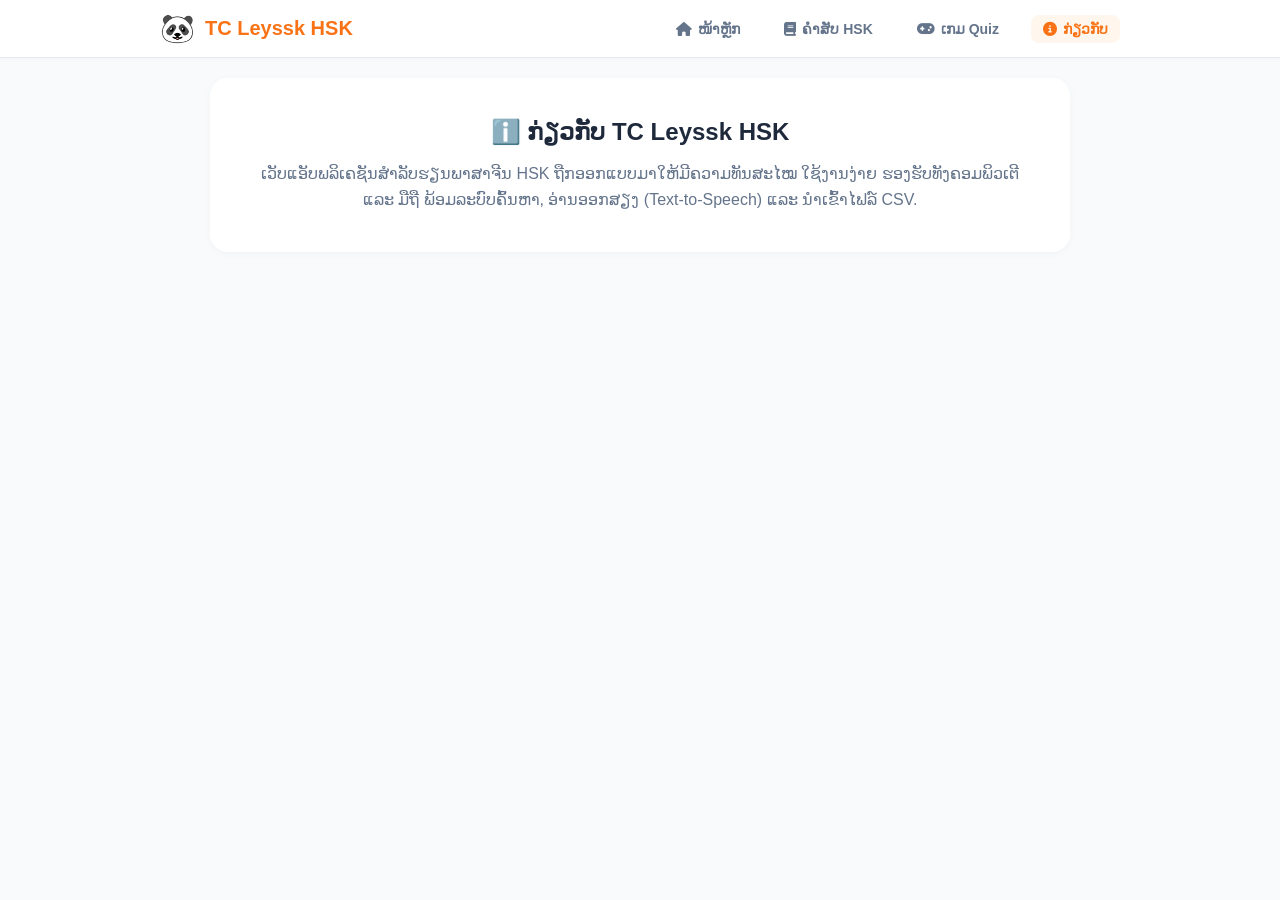
==== about.html @ 95c9190b "Add files via upload" ====
<!DOCTYPE html>
<html lang="lo">
<head>
    <meta charset="UTF-8">
    <meta name="viewport" content="width=device-width, initial-scale=1.0">
    <title>ກ່ຽວກັບ - TC Leyssk HSK</title>
    <link rel="stylesheet" href="https://cdnjs.cloudflare.com/ajax/libs/font-awesome/6.4.0/css/all.min.css">
    <link rel="stylesheet" href="style.css">
</head>
<body>

    <header class="app-header">
        <div class="header-content">
            <div class="logo-area" onclick="location.href='index.html'" style="cursor:pointer;">
                <span class="logo-emoji">🐼</span>
                <h2>TC Leyssk HSK</h2>
            </div>
            <nav class="desktop-nav">
                <a href="index.html"><i class="fa-solid fa-house"></i> ໜ້າຫຼັກ</a>
                <a href="vocab.html"><i class="fa-solid fa-book"></i> ຄຳສັບ HSK</a>
                <a href="quiz.html"><i class="fa-solid fa-gamepad"></i> ເກມ Quiz</a>
                <a href="about.html" class="active"><i class="fa-solid fa-circle-info"></i> ກ່ຽວກັບ</a>
            </nav>
        </div>
    </header>

    <main class="app-container">
        <div class="vocab-section" style="text-align: center; padding: 40px;">
            <h2>ℹ️ ກ່ຽວກັບ TC Leyssk HSK</h2>
            <p style="margin-top: 15px; color: var(--text-muted); line-height: 1.6;">
                ເວັບແອັບພລິເຄຊັນສຳລັບຮຽນພາສາຈີນ HSK ຖືກອອກແບບມາໃຫ້ມີຄວາມທັນສະໄໝ ໃຊ້ງານງ່າຍ 
                ຮອງຮັບທັງຄອມພິວເຕີ ແລະ ມືຖື ພ້ອມລະບົບຄົ້ນຫາ, ອ່ານອອກສຽງ (Text-to-Speech) ແລະ ນຳເຂົ້າໄຟລ໌ CSV.
            </p>
        </div>
    </main>

    <div class="bottom-nav">
        <a href="index.html" class="nav-item"><i class="fa-solid fa-house"></i><span>ໜ້າຫຼັກ</span></a>
        <a href="vocab.html" class="nav-item"><i class="fa-solid fa-book"></i><span>ຄຳສັບ</span></a>
        <a href="quiz.html" class="nav-item"><i class="fa-solid fa-gamepad"></i><span>Quiz</span></a>
        <a href="about.html" class="nav-item active"><i class="fa-solid fa-circle-info"></i><span>ກ່ຽວກັບ</span></a>
    </div>
</body>
</html>
---- style.css ----
:root {
    --primary: #f97316;
    --primary-hover: #ea580c;
    --bg-body: #f8fafc;
    --text-main: #1e293b;
    --text-muted: #64748b;
    --white: #ffffff;
}

* { box-sizing: border-box; margin: 0; padding: 0; font-family: 'Phetsarath OT', 'Segoe UI', sans-serif; }
body { background-color: var(--bg-body); color: var(--text-main); padding-bottom: 90px; min-height: 100vh; }

/* Header Desktop */
.app-header { background: var(--white); border-bottom: 1px solid #e2e8f0; position: sticky; top: 0; z-index: 1000; box-shadow: 0 2px 4px rgba(0,0,0,0.02); }
.header-content { max-width: 1000px; margin: 0 auto; padding: 12px 20px; display: flex; justify-content: space-between; align-items: center; }
.logo-area { display: flex; align-items: center; gap: 10px; }
.logo-emoji { font-size: 28px; }
.logo-area h2 { font-size: 20px; color: var(--primary); }

.desktop-nav { display: flex; gap: 20px; }
.desktop-nav a { text-decoration: none; color: var(--text-muted); font-weight: bold; font-size: 14px; display: flex; align-items: center; gap: 6px; padding: 6px 12px; border-radius: 8px; transition: 0.2s; }
.desktop-nav a:hover, .desktop-nav a.active { color: var(--primary); background: #fff7ed; }

@media(max-width: 768px) {
    .desktop-nav { display: none; }
}

/* Container */
.app-container { max-width: 900px; margin: 0 auto; padding: 20px; }

/* Hero Banner */
.hero-banner {
    background: linear-gradient(135deg, #ff7e5f, #feb47b); color: white;
    border-radius: 20px; padding: 30px; margin-bottom: 25px; display: flex;
    justify-content: space-between; align-items: center; box-shadow: 0 10px 20px rgba(249, 115, 22, 0.2);
}
.banner-tag { background: #facc15; color: #854d0e; font-size: 11px; font-weight: bold; padding: 3px 8px; border-radius: 8px; }
.hero-text h1 { font-size: 26px; margin: 8px 0; }
.hero-text p { font-size: 14px; opacity: 0.9; margin-bottom: 15px; }
.btn-hero { background: white; color: var(--primary); padding: 10px 20px; border-radius: 20px; text-decoration: none; font-weight: bold; display: inline-block; box-shadow: 0 4px 10px rgba(0,0,0,0.1); }
.hero-icon { font-size: 70px; }

@media(max-width: 600px) {
    .hero-banner { flex-direction: column; text-align: center; gap: 15px; }
}

/* Section Header */
.section-header { display: flex; align-items: center; gap: 10px; margin-top: 25px; margin-bottom: 15px; }
.section-icon { width: 34px; height: 34px; color: white; border-radius: 10px; display: flex; align-items: center; justify-content: center; font-size: 14px; }
.section-header h3 { font-size: 18px; font-weight: bold; }

/* HSK Grid */
.hsk-grid { display: grid; grid-template-columns: repeat(3, 1fr); gap: 15px; margin-bottom: 25px; }
@media(max-width: 700px) { .hsk-grid { grid-template-columns: repeat(2, 1fr); } }

.hsk-card { background: white; border-radius: 16px; padding: 18px; display: flex; align-items: center; justify-content: space-between; cursor: pointer; box-shadow: 0 2px 8px rgba(0,0,0,0.03); transition: transform 0.2s; border: 1px solid #f1f5f9; }
.hsk-card:hover { transform: translateY(-3px); box-shadow: 0 6px 15px rgba(0,0,0,0.06); }
.hsk-info h4 { font-size: 16px; margin-bottom: 2px; }
.hsk-info p { font-size: 11px; color: var(--text-muted); }
.hsk-badge { width: 38px; height: 38px; border-radius: 12px; color: white; display: flex; align-items: center; justify-content: center; font-weight: bold; font-size: 16px; }

/* Colors */
.bg-blue { background: #3b82f6; } .bg-green { background: #22c55e; }
.bg-purple { background: #a855f7; } .bg-orange { background: #f97316; }
.bg-pink { background: #ec4899; } .bg-teal { background: #14b8a6; }

/* Search Bar */
.search-container { position: relative; margin-bottom: 20px; }
.search-input { width: 100%; padding: 14px 20px 14px 45px; border-radius: 25px; border: 1px solid #e2e8f0; font-size: 15px; outline: none; background: white; box-shadow: 0 2px 6px rgba(0,0,0,0.02); }
.search-icon { position: absolute; left: 18px; top: 50%; transform: translateY(-50%); color: #94a3b8; }

/* Vocab Section */
.vocab-section { background: white; border-radius: 18px; padding: 20px; box-shadow: 0 2px 10px rgba(0,0,0,0.03); margin-bottom: 40px; }
.upload-box { background: #f8fafc; border: 1px dashed #cbd5e1; padding: 15px; border-radius: 12px; margin-bottom: 15px; }
.upload-controls { display: flex; gap: 10px; margin-top: 10px; flex-wrap: wrap; align-items: center; }
.btn { padding: 8px 18px; border-radius: 20px; border: none; font-weight: bold; cursor: pointer; font-size: 13px; }
.btn-primary { background: var(--primary); color: white; }
.btn-danger { background: #ef4444; color: white; }

.table-responsive { width: 100%; overflow-x: auto; }
table { width: 100%; border-collapse: collapse; margin-top: 10px; min-width: 500px; }
th, td { border-bottom: 1px solid #f1f5f9; padding: 12px; text-align: center; }
th { color: var(--text-muted); font-size: 13px; }

/* Quiz Box */
.quiz-box { background: white; border-radius: 20px; padding: 40px; text-align: center; box-shadow: 0 4px 15px rgba(0,0,0,0.04); }

/* Bottom Nav (Mobile) */
.bottom-nav { position: fixed; bottom: 0; left: 0; right: 0; background: white; display: flex; justify-content: space-around; padding: 10px 0; border-top: 1px solid #e2e8f0; z-index: 1000; box-shadow: 0 -2px 10px rgba(0,0,0,0.04); }
.nav-item { color: #94a3b8; text-decoration: none; display: flex; flex-direction: column; align-items: center; font-size: 11px; gap: 2px; }
.nav-item.active { color: var(--primary); font-weight: bold; }
.nav-item i { font-size: 18px; }

@media(min-width: 769px) {
    .bottom-nav { display: none; }
    body { padding-bottom: 20px; }
}
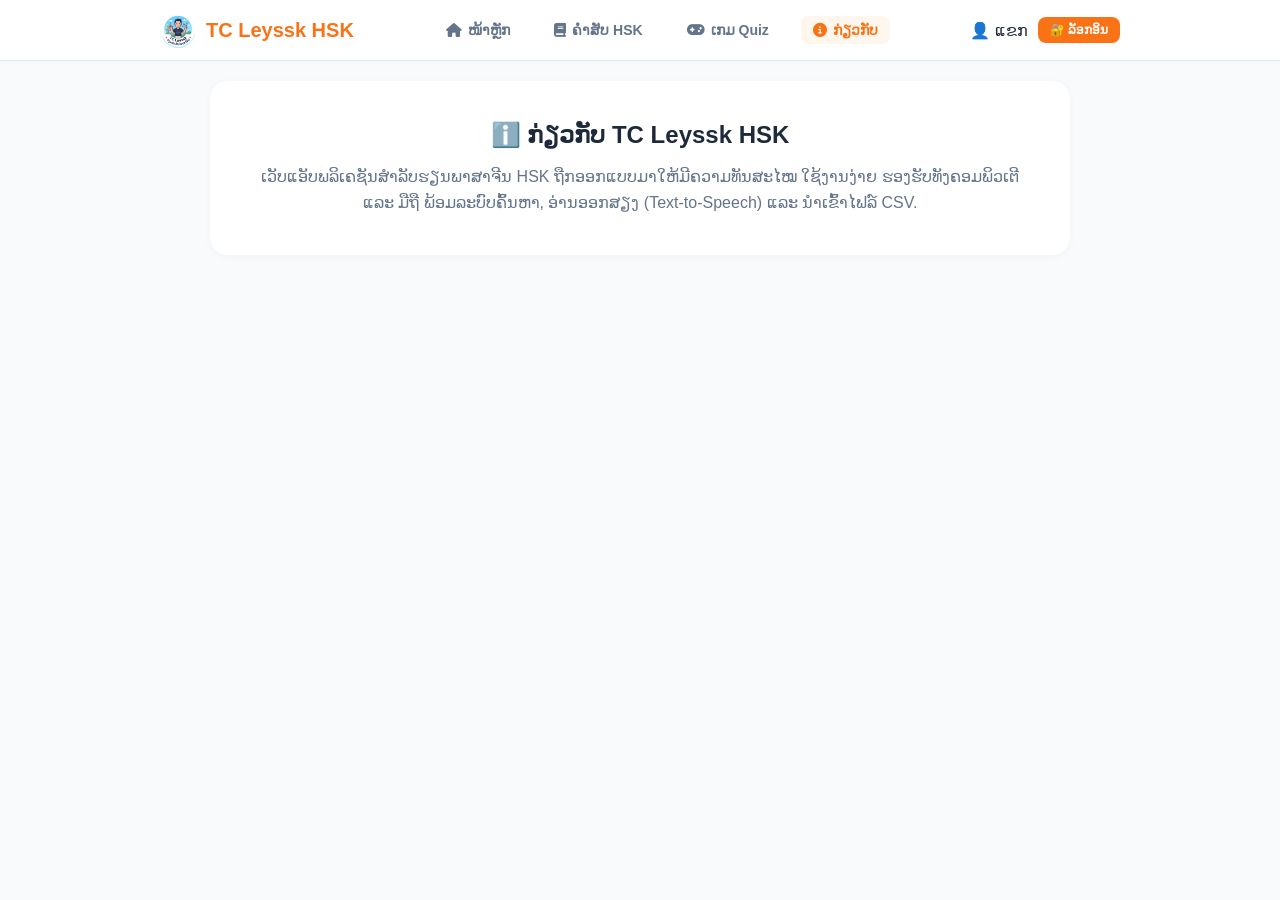
==== commit 02028036: "Add files via upload" ====
--- a/about.html
+++ b/about.html
@@ -6,13 +6,16 @@
     <title>ກ່ຽວກັບ - TC Leyssk HSK</title>
     <link rel="stylesheet" href="https://cdnjs.cloudflare.com/ajax/libs/font-awesome/6.4.0/css/all.min.css">
     <link rel="stylesheet" href="style.css">
+    <link rel="manifest" href="manifest.json">
+    <link rel="icon" type="image/png" href="app-icon.png">
+    <link rel="apple-touch-icon" href="app-icon.png">
 </head>
 <body>
 
     <header class="app-header">
         <div class="header-content">
             <div class="logo-area" onclick="location.href='index.html'" style="cursor:pointer;">
-                <span class="logo-emoji">🐼</span>
+                <img src="app-icon.png" class="app-logo-img" alt="Logo">
                 <h2>TC Leyssk HSK</h2>
             </div>
             <nav class="desktop-nav">
@@ -21,6 +24,10 @@
                 <a href="quiz.html"><i class="fa-solid fa-gamepad"></i> ເກມ Quiz</a>
                 <a href="about.html" class="active"><i class="fa-solid fa-circle-info"></i> ກ່ຽວກັບ</a>
             </nav>
+            <div class="user-profile-widget">
+                <span id="userStatusText">👤 ແຂກ</span>
+                <button class="btn-sm btn-auth-trigger" onclick="openAuthModal()">🔐 ລັອກອິນ</button>
+            </div>
         </div>
     </header>
 
@@ -34,11 +41,42 @@
         </div>
     </main>
 
+    <!-- Auth Modal -->
+    <div id="authModal" class="modal-overlay hidden">
+        <div class="modal-box">
+            <span class="close-modal" onclick="closeAuthModal()">&times;</span>
+            <div class="auth-tabs">
+                <button id="tabLoginBtn" class="auth-tab-btn active" onclick="switchAuthTab('login')">ເຂົ້າສູ່ລະບົບ</button>
+                <button id="tabRegisterBtn" class="auth-tab-btn" onclick="switchAuthTab('register')">ລົງທະບຽນ</button>
+            </div>
+            <form id="loginForm" onsubmit="handleLogin(event)">
+                <div class="input-group">
+                    <input type="text" id="loginUser" placeholder="ຊື່ຜູ້ໃຊ້ / Username" required>
+                </div>
+                <div class="input-group">
+                    <input type="password" id="loginPass" placeholder="ລະຫັດຜ່ານ" required>
+                </div>
+                <button type="submit" class="btn btn-primary" style="width:100%">ເຂົ້າສູ່ລະບົບ</button>
+            </form>
+            <form id="registerForm" class="hidden" onsubmit="handleRegister(event)">
+                <div class="input-group">
+                    <input type="text" id="regUser" placeholder="ຊື່ຜູ້ໃຊ້ / Username" required>
+                </div>
+                <div class="input-group">
+                    <input type="password" id="regPass" placeholder="ລະຫັດຜ່ານ" required>
+                </div>
+                <button type="submit" class="btn btn-primary" style="width:100%">ລົງທະບຽນບັນຊີໃໝ່</button>
+            </form>
+        </div>
+    </div>
+
     <div class="bottom-nav">
         <a href="index.html" class="nav-item"><i class="fa-solid fa-house"></i><span>ໜ້າຫຼັກ</span></a>
         <a href="vocab.html" class="nav-item"><i class="fa-solid fa-book"></i><span>ຄຳສັບ</span></a>
         <a href="quiz.html" class="nav-item"><i class="fa-solid fa-gamepad"></i><span>Quiz</span></a>
         <a href="about.html" class="nav-item active"><i class="fa-solid fa-circle-info"></i><span>ກ່ຽວກັບ</span></a>
     </div>
+
+    <script src="script.js"></script>
 </body>
 </html>
--- a/style.css
+++ b/style.css
@@ -10,20 +10,41 @@
 * { box-sizing: border-box; margin: 0; padding: 0; font-family: 'Phetsarath OT', 'Segoe UI', sans-serif; }
 body { background-color: var(--bg-body); color: var(--text-main); padding-bottom: 90px; min-height: 100vh; }
 
+.app-logo-img { width: 36px; height: 36px; border-radius: 8px; }
+
 /* Header Desktop */
 .app-header { background: var(--white); border-bottom: 1px solid #e2e8f0; position: sticky; top: 0; z-index: 1000; box-shadow: 0 2px 4px rgba(0,0,0,0.02); }
 .header-content { max-width: 1000px; margin: 0 auto; padding: 12px 20px; display: flex; justify-content: space-between; align-items: center; }
 .logo-area { display: flex; align-items: center; gap: 10px; }
-.logo-emoji { font-size: 28px; }
 .logo-area h2 { font-size: 20px; color: var(--primary); }
 
 .desktop-nav { display: flex; gap: 20px; }
 .desktop-nav a { text-decoration: none; color: var(--text-muted); font-weight: bold; font-size: 14px; display: flex; align-items: center; gap: 6px; padding: 6px 12px; border-radius: 8px; transition: 0.2s; }
 .desktop-nav a:hover, .desktop-nav a.active { color: var(--primary); background: #fff7ed; }
 
+.user-profile-widget { display: flex; align-items: center; gap: 10px; }
+.btn-sm { padding: 6px 12px; font-size: 12px; border-radius: 8px; border: none; cursor: pointer; font-weight: bold; }
+.btn-auth-trigger { background: var(--primary); color: white; }
+
 @media(max-width: 768px) {
     .desktop-nav { display: none; }
 }
+
+/* Modal Overlay */
+.modal-overlay { position: fixed; top: 0; left: 0; right: 0; bottom: 0; background: rgba(0,0,0,0.5); display: flex; align-items: center; justify-content: center; z-index: 2000; }
+.modal-overlay.hidden { display: none; }
+.modal-box { background: white; border-radius: 16px; padding: 25px; width: 90%; max-width: 380px; position: relative; }
+.close-modal { position: absolute; right: 15px; top: 10px; font-size: 24px; cursor: pointer; color: #94a3b8; }
+.auth-tabs { display: flex; gap: 10px; margin-bottom: 15px; border-bottom: 1px solid #e2e8f0; padding-bottom: 10px; }
+.auth-tab-btn { flex: 1; padding: 8px; border: none; background: transparent; font-weight: bold; cursor: pointer; color: var(--text-muted); }
+.auth-tab-btn.active { color: var(--primary); border-bottom: 2px solid var(--primary); }
+.input-group { margin-bottom: 12px; }
+.input-group input { width: 100%; padding: 10px 12px; border: 1px solid #e2e8f0; border-radius: 8px; outline: none; }
+
+/* Filter bar */
+.filter-bar { display: flex; gap: 8px; overflow-x: auto; padding-bottom: 10px; margin-bottom: 15px; }
+.btn-filter { padding: 6px 14px; border-radius: 20px; border: 1px solid #e2e8f0; background: white; color: var(--text-muted); font-weight: bold; cursor: pointer; white-space: nowrap; }
+.btn-filter.active { background: var(--primary); color: white; border-color: var(--primary); }
 
 /* Container */
 .app-container { max-width: 900px; margin: 0 auto; padding: 20px; }
@@ -91,6 +112,8 @@
 .nav-item.active { color: var(--primary); font-weight: bold; }
 .nav-item i { font-size: 18px; }
 
+.hidden { display: none !important; }
+
 @media(min-width: 769px) {
     .bottom-nav { display: none; }
     body { padding-bottom: 20px; }
